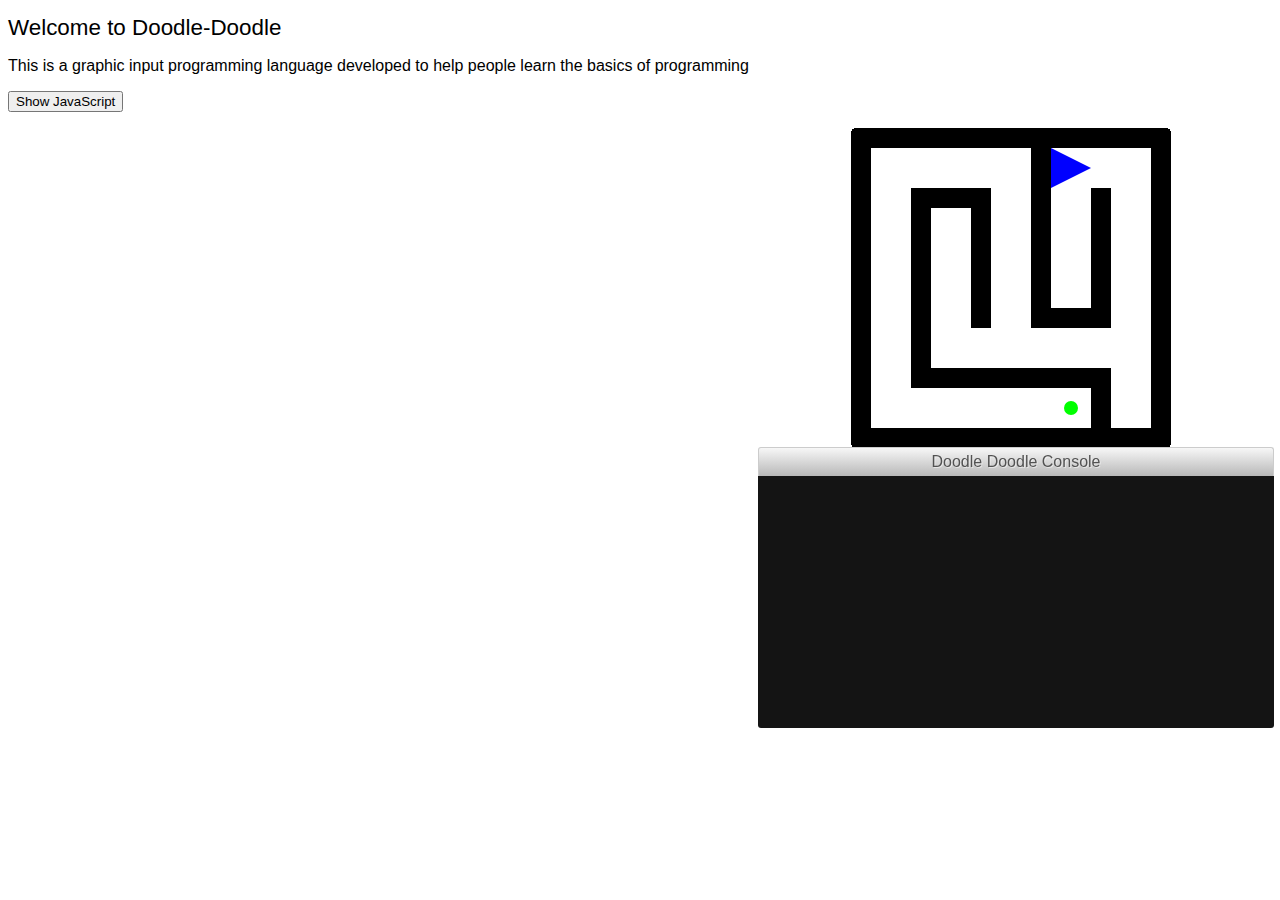
==== doodle-doodle/fixed/index.html @ 7afc5cbf "show maze and console at same time" ====
<!DOCTYPE html>
<html>
<head>
  <meta charset="utf-8">
  <title>Doodle-Doodle</title>
  <link rel="stylesheet" href="styles.css" charset="utf-8">
</head>
<body>
  <h1>Welcome to Doodle-Doodle</h1>

  <p>This is a graphic input programming language developed to help people learn the basics of programming</p>

  <p>
    <button onclick="showCode()">Show JavaScript</button>
  </p>

  <div id="blocklyDiv"></div>
  <div id="maze-n-shell">
    <div id="maze">
      <canvas width="320" height="320" id="mazecanvas">Can't load the maze game, because your browser doesn't support HTML5.</canvas>
      <noscript>JavaScript is not enabled. To play the game, you should enable it.</noscript>
    </div>
    <div id='shell' class="shell-wrap">
      <div class="shell-top-bar">Doodle Doodle Console</div>
      <ul id="shell-body" class="shell-body"></ul>
    </div>
  </div>

  <xml id="toolbox">
    <category name="Begin">
      <block type="begin_end"></block>
    </category>

    <category name="Variables and Constants">
      <block type="factor"></block>
      <block type="var"></block>
    </category>

    <category name="Movements">
      <block type="move"></block>
      <block type="turn"></block>
      <block type="wall_in_front"></block>
    </category>

    <category name="Conditions">
      <block type="if"></block>
      <block type="if_else"></block>
      <block type="equal_to"></block>
      <block type="less_than"></block>
      <block type="greater_than"></block>
      <block type="less_than_or_equal_to"></block>
      <block type="greater_than_or_equal_to"></block>
      <block type="not_equal_to"></block>
      <block type="and"></block>
      <block type="or"></block>
    </category>

    <category name="Loops">
      <block type="repeat"></block>
      <block type="while"></block>
      <block type="do_while"></block>
    </category>

    <category name="Operations">
      <block type="assignation"></block>
      <block type="sum"></block>
      <block type="substraction"></block>
      <block type="division"></block>
      <block type="multiplication"></block>
    </category>

    <category name="Functions">
      <block type="def_function"></block>
      <block type="call_function"></block>
      <block type="return_function"></block>
      <block type="param"></block>
      <block type="no_params"></block>
      <block type="return_value"></block>
      <block type="return"></block>
    </category>

    <category name="Print">
      <block type="print"></block>
      <block type="say"></block>
    </category>
  </xml>

  <xml id="startBlocks">
    <block type="begin_end" inline="false" x="100" y="20"></block>
  </xml>
  <script src="../../helping_functions.js"></script>
  <script src="../../variables.js"></script>
  <script src="../../semantic_cube.js"></script>
  <!-- <script src="../../blockly_compressed.js"></script> -->
  <!-- <script src="../../blocks_compressed.js"></script> -->
  <script src="../../blockly_uncompressed.js"></script>
  <script src="../../blocks/begin_end.js"></script>
  <script src="../../blocks/conditions.js"></script>
  <script src="../../blocks/functions.js"></script>
  <script src="../../blocks/loops.js"></script>
  <script src="../../blocks/movements.js"></script>
  <script src="../../blocks/operations.js"></script>
  <script src="../../blocks/print.js"></script>
  <script src="../../blocks/variables_and_constants.js"></script>
  <!-- <script src="../../javascript_compressed.js"></script> -->
  <script src="../../generators/javascript.js"></script>
  <script src="../../generators/javascript/begin_end.js"></script>
  <script src="../../generators/javascript/conditions.js"></script>
  <script src="../../generators/javascript/functions.js"></script>
  <script src="../../generators/javascript/loops.js"></script>
  <script src="../../generators/javascript/movements.js"></script>
  <script src="../../generators/javascript/operations.js"></script>
  <script src="../../generators/javascript/print.js"></script>
  <script src="../../generators/javascript/variables_and_constants.js"></script>
  <script src="../../msg/messages.js"></script>
  <script src="../../redefined.js" charset="utf-8"></script>
  <script src="../../app.js" charset="utf-8"></script>
  <script src="../../maze.js" charset="utf-8"></script>
  <script src="../../virtual_machine.js" charset="utf-8"></script>
</body>
</html>
---- doodle-doodle/fixed/styles.css ----
body {
  background-color: #fff;
  font-family: sans-serif;
}
h1 {
  font-weight: normal;
  font-size: 140%;
}

#blocklyDiv {
  height: 600px;
  width: 59%;
  display: inline-block;
}
#maze-n-shell {
  height: 600px;
  width: 40%;
  display: inline-block;
  position: relative;
}

#toolbox {
  display: none;
}

#startBlocks {
  display: none;
}

.shell-wrap {
  position: absolute;
  bottom: 0;
  width: 100%;
  -webkit-border-radius: 3px;
  -moz-border-radius: 3px;
  border-radius: 3px;
}

.shell-top-bar {
  position: relative;
  width: 100%;
  text-align: center;
  color: #525252;
  padding: 5px 4px;
  margin: 0;
  text-shadow: 1px 1px 0 rgba(255,255,255,0.5);
  border: 1px solid #CCCCCC;
  border-bottom: none;

  -webkit-border-top-left-radius: 3px;
  -webkit-border-top-right-radius: 3px;
  -moz-border-radius-topleft: 3px;
  -moz-border-radius-topright: 3px;
  border-top-left-radius: 3px;
  border-top-right-radius: 3px;

  background: #f7f7f7; /* Old browsers */
  background: -moz-linear-gradient(top,  #f7f7f7 0%, #B8B8B8 100%); /* FF3.6+ */
  background: -webkit-gradient(linear, left top, left bottom, color-stop(0%,#f7f7f7), color-stop(100%,#B8B8B8)); /* Chrome,Safari4+ */
  background: -webkit-linear-gradient(top,  #f7f7f7 0%,#B8B8B8 100%); /* Chrome10+,Safari5.1+ */
  background: -o-linear-gradient(top,  #f7f7f7 0%,#B8B8B8 100%); /* Opera 11.10+ */
  background: -ms-linear-gradient(top,  #f7f7f7 0%,#B8B8B8 100%); /* IE10+ */
  background: linear-gradient(to bottom,  #f7f7f7 0%,#B8B8B8 100%); /* W3C */
  filter: progid:DXImageTransform.Microsoft.gradient( startColorstr='#f7f7f7', endColorstr='#B8B8B8',GradientType=0 ); /* IE6-9 */
}

.shell-body {
  position: relative;
  width: 100%;
  margin: 0;
  padding: 5px;
  height: 242px;
  list-style: none;
  background: #141414;
  color: #45D40C;
  font: 0.8em 'Andale Mono', Consolas, 'Courier New';
  line-height: 1.6em;
  overflow: scroll;
  overflow-x: hidden;

  -webkit-border-bottom-right-radius: 3px;
  -webkit-border-bottom-left-radius: 3px;
  -moz-border-radius-bottomright: 3px;
  -moz-border-radius-bottomleft: 3px;
  border-bottom-right-radius: 3px;
  border-bottom-left-radius: 3px;
}

.shell-body li:before {
  content: '$';
  position: absolute;
  left: 0;
  top: 0;
}

.shell-body li {
  position: relative;
  word-wrap: break-word;
  padding: 0 0 0 15px;
}

#maze {
  height: 320px;
  width: 100%;
  text-align: center;
  position: absolute;
  top: 0;
}

#mazecanvas {
  position: relative;
  top: 0;
  display: inline-block;
}
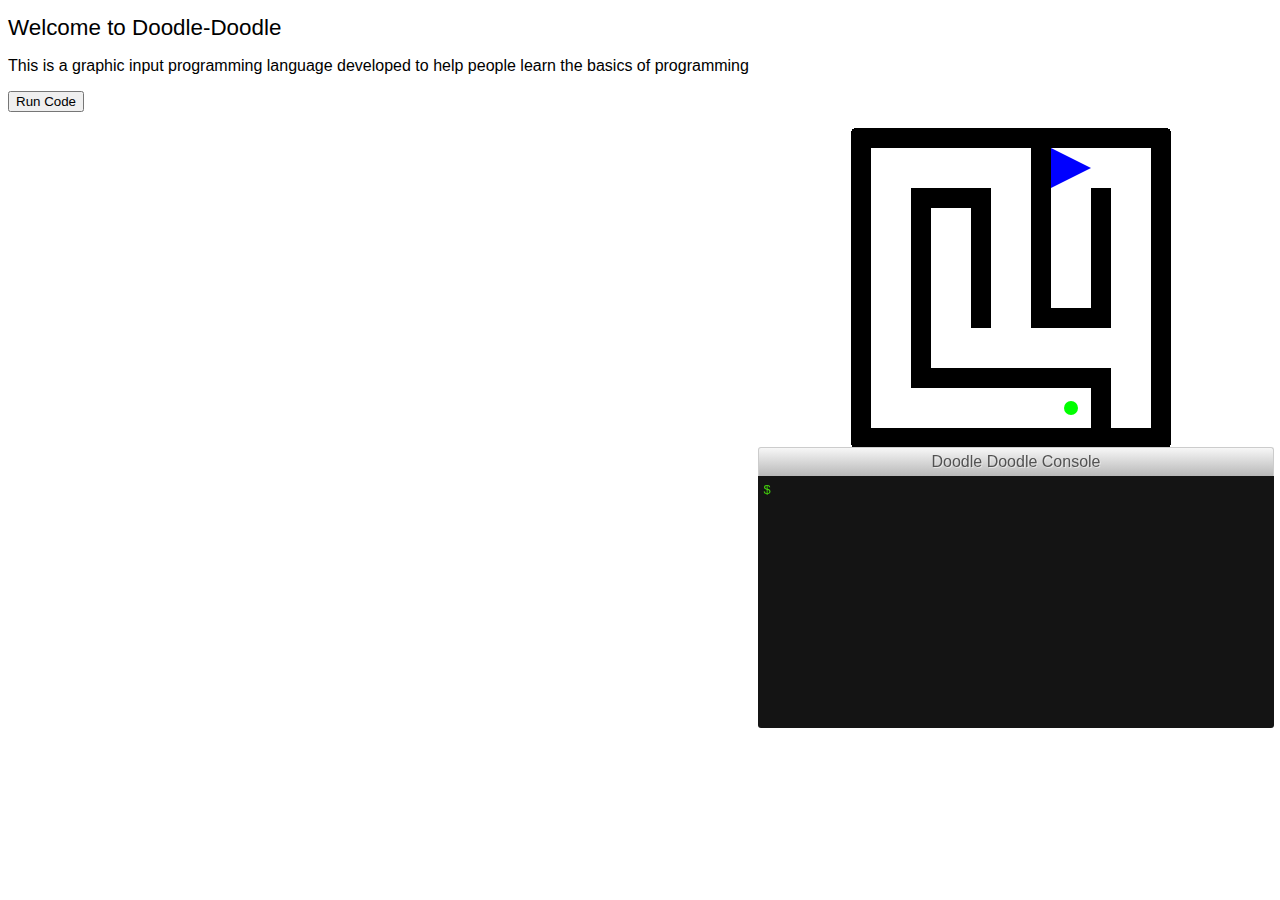
==== commit 1ede7839: "show empty line on console" ====
--- a/doodle-doodle/fixed/index.html
+++ b/doodle-doodle/fixed/index.html
@@ -11,7 +11,7 @@
   <p>This is a graphic input programming language developed to help people learn the basics of programming</p>
 
   <p>
-    <button onclick="showCode()">Show JavaScript</button>
+    <button class="myButton" onclick="showCode()">Run Code</button>
   </p>
 
   <div id="blocklyDiv"></div>
@@ -22,7 +22,7 @@
     </div>
     <div id='shell' class="shell-wrap">
       <div class="shell-top-bar">Doodle Doodle Console</div>
-      <ul id="shell-body" class="shell-body"></ul>
+      <ul id="shell-body" class="shell-body"><li></li></ul>
     </div>
   </div>
 
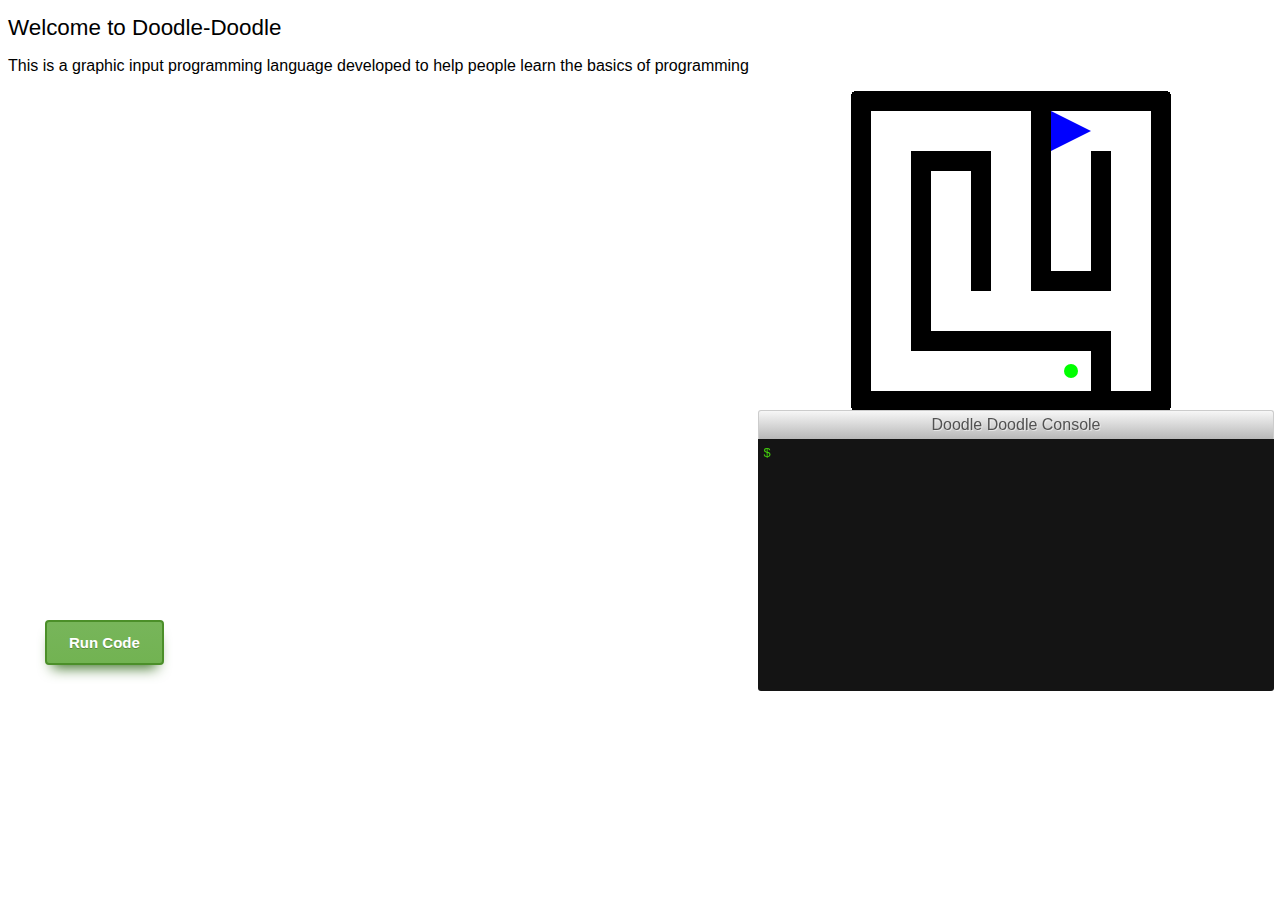
==== commit 40133c3f: "position block, pretty" ====
--- a/doodle-doodle/fixed/index.html
+++ b/doodle-doodle/fixed/index.html
@@ -9,10 +9,7 @@
   <h1>Welcome to Doodle-Doodle</h1>
 
   <p>This is a graphic input programming language developed to help people learn the basics of programming</p>
-
-  <p>
-    <button class="myButton" onclick="showCode()">Run Code</button>
-  </p>
+  <button class="myButton" onclick="showCode()">Run Code</button>
 
   <div id="blocklyDiv"></div>
   <div id="maze-n-shell">
--- a/doodle-doodle/fixed/styles.css
+++ b/doodle-doodle/fixed/styles.css
@@ -112,3 +112,71 @@
   top: 0;
   display: inline-block;
 }
+
+.myButton {
+  position: absolute;
+  top: 620px;
+  left: 45px;
+  z-index: 1;
+  -moz-box-shadow: 0px 10px 14px -7px #3e7327;
+  -webkit-box-shadow: 0px 10px 14px -7px #3e7327;
+  box-shadow: 0px 10px 14px -7px #3e7327;
+  background:-webkit-gradient(linear, left top, left bottom, color-stop(0.05, #77b55a), color-stop(1, #72b352));
+  background:-moz-linear-gradient(top, #77b55a 5%, #72b352 100%);
+  background:-webkit-linear-gradient(top, #77b55a 5%, #72b352 100%);
+  background:-o-linear-gradient(top, #77b55a 5%, #72b352 100%);
+  background:-ms-linear-gradient(top, #77b55a 5%, #72b352 100%);
+  background:linear-gradient(to bottom, #77b55a 5%, #72b352 100%);
+  filter:progid:DXImageTransform.Microsoft.gradient(startColorstr='#77b55a', endColorstr='#72b352',GradientType=0);
+  background-color:#77b55a;
+  -moz-border-radius:4px;
+  -webkit-border-radius:4px;
+  border-radius:4px;
+  border:2px solid #4b8f29;
+  display:inline-block;
+  cursor:pointer;
+  color:#ffffff;
+  font-family:Arial;
+  font-size:15px;
+  font-weight:bold;
+  padding:12px 22px;
+  text-decoration:none;
+  text-shadow:0px 1px 0px #5b8a3c;
+}
+.myButton:hover {
+  background:-webkit-gradient(linear, left top, left bottom, color-stop(0.05, #72b352), color-stop(1, #77b55a));
+  background:-moz-linear-gradient(top, #72b352 5%, #77b55a 100%);
+  background:-webkit-linear-gradient(top, #72b352 5%, #77b55a 100%);
+  background:-o-linear-gradient(top, #72b352 5%, #77b55a 100%);
+  background:-ms-linear-gradient(top, #72b352 5%, #77b55a 100%);
+  background:linear-gradient(to bottom, #72b352 5%, #77b55a 100%);
+  filter:progid:DXImageTransform.Microsoft.gradient(startColorstr='#72b352', endColorstr='#77b55a',GradientType=0);
+  background-color:#72b352;
+}
+
+.myButton:active {
+  -moz-box-shadow:inset 0px 10px 14px -7px #3e7327;
+  -webkit-box-shadow:inset 0px 10px 14px -7px #3e7327;
+  box-shadow:inset 0px 10px 14px -7px #3e7327;
+  background:-webkit-gradient(linear, left top, left bottom, color-stop(0.05, #77b55a), color-stop(1, #72b352));
+  background:-moz-linear-gradient(top, #77b55a 5%, #72b352 100%);
+  background:-webkit-linear-gradient(top, #77b55a 5%, #72b352 100%);
+  background:-o-linear-gradient(top, #77b55a 5%, #72b352 100%);
+  background:-ms-linear-gradient(top, #77b55a 5%, #72b352 100%);
+  background:linear-gradient(to bottom, #77b55a 5%, #72b352 100%);
+  filter:progid:DXImageTransform.Microsoft.gradient(startColorstr='#77b55a', endColorstr='#72b352',GradientType=0);
+  background-color:#77b55a;
+  -moz-border-radius:4px;
+  -webkit-border-radius:4px;
+  border-radius:4px;
+  border:2px solid #4b8f29;
+  display:inline-block;
+  cursor:pointer;
+  color:#ffffff;
+  font-family:Arial;
+  font-size:15px;
+  font-weight:bold;
+  padding:12px 22px;
+  text-decoration:none;
+  text-shadow:0px 1px 0px #5b8a3c;
+}
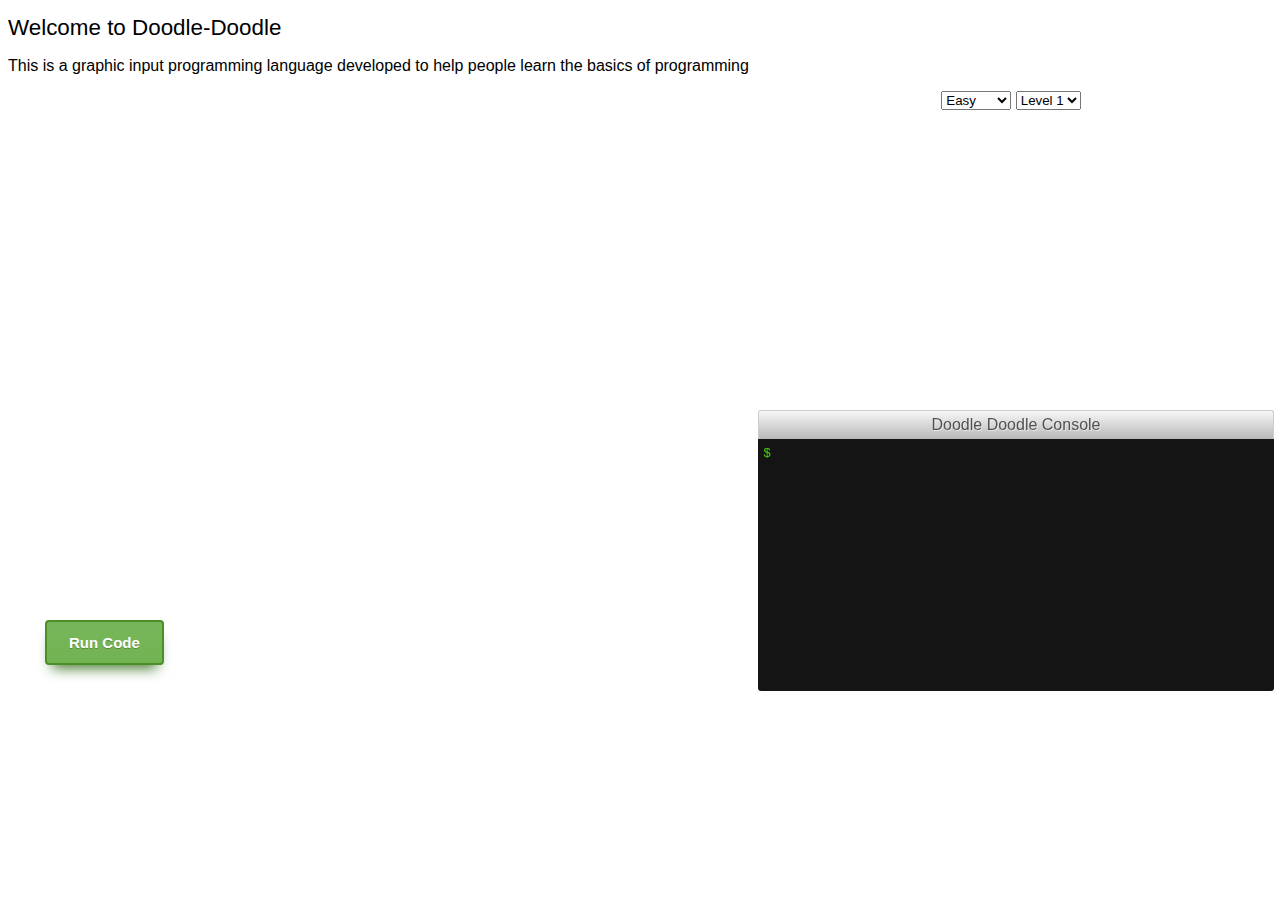
==== commit 176b5c9a: "move and turn triangle" ====
--- a/doodle-doodle/fixed/index.html
+++ b/doodle-doodle/fixed/index.html
@@ -9,11 +9,22 @@
   <h1>Welcome to Doodle-Doodle</h1>
 
   <p>This is a graphic input programming language developed to help people learn the basics of programming</p>
-  <button class="myButton" onclick="showCode()">Run Code</button>
+  <button class="myButton" id="runCode">Run Code</button>
 
   <div id="blocklyDiv"></div>
   <div id="maze-n-shell">
     <div id="maze">
+      <div class="controls">
+        <select name="difficulty" id="difficulty">
+          <option value="easy">Easy</option>
+          <option value="med">Medium</option>
+          <option value="hard">Hard</option>
+        </select>
+        <select name="level" id="level">
+          <option value="1">Level 1</option>
+          <option value="2">Level 2</option>
+        </select>
+      </div>
       <canvas width="320" height="320" id="mazecanvas">Can't load the maze game, because your browser doesn't support HTML5.</canvas>
       <noscript>JavaScript is not enabled. To play the game, you should enable it.</noscript>
     </div>
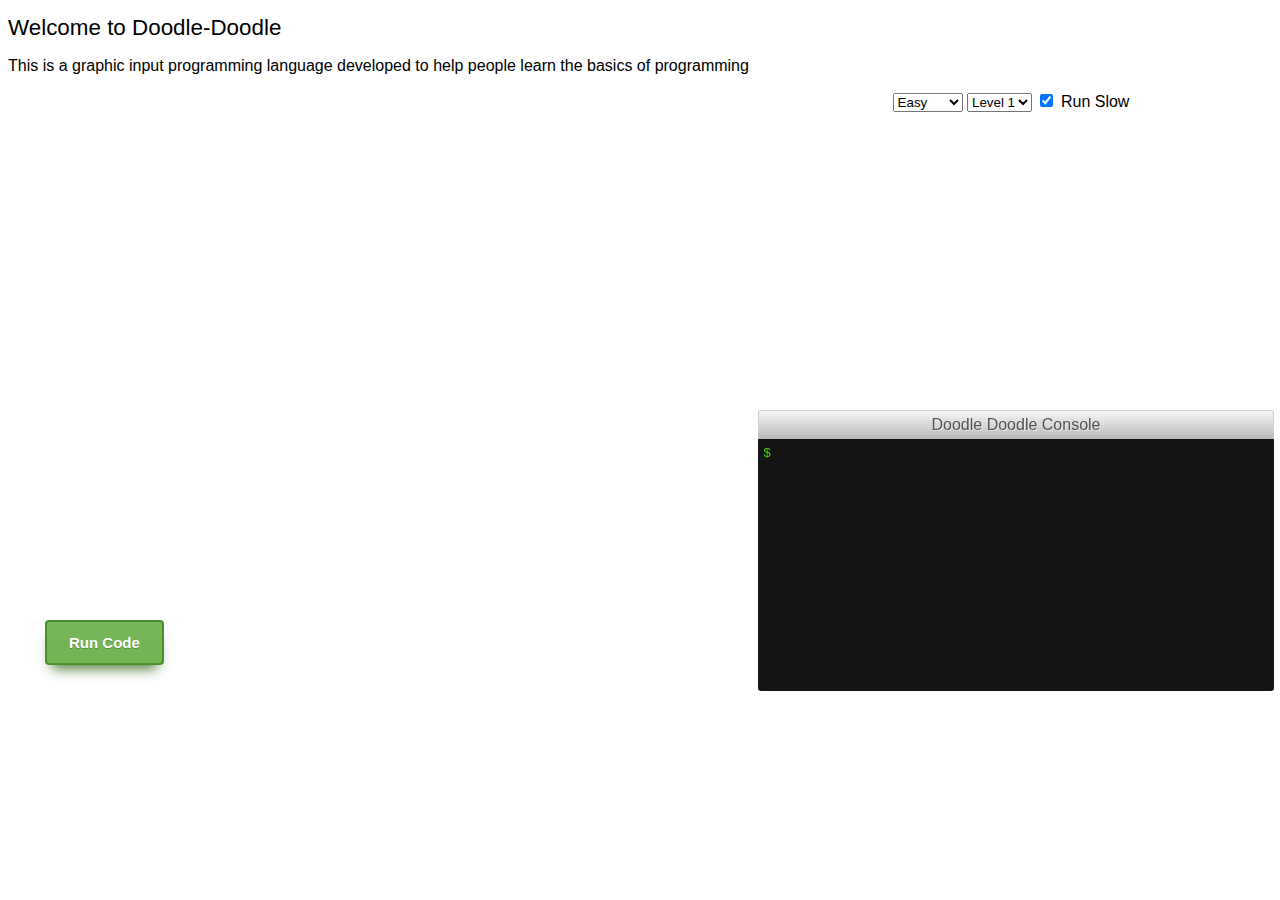
==== commit 02ad7d7f: "run slow checkbox" ====
--- a/doodle-doodle/fixed/index.html
+++ b/doodle-doodle/fixed/index.html
@@ -24,6 +24,7 @@
           <option value="1">Level 1</option>
           <option value="2">Level 2</option>
         </select>
+        <input type="checkbox" id="runSlow" checked="checked"> Run Slow
       </div>
       <canvas width="320" height="320" id="mazecanvas">Can't load the maze game, because your browser doesn't support HTML5.</canvas>
       <noscript>JavaScript is not enabled. To play the game, you should enable it.</noscript>
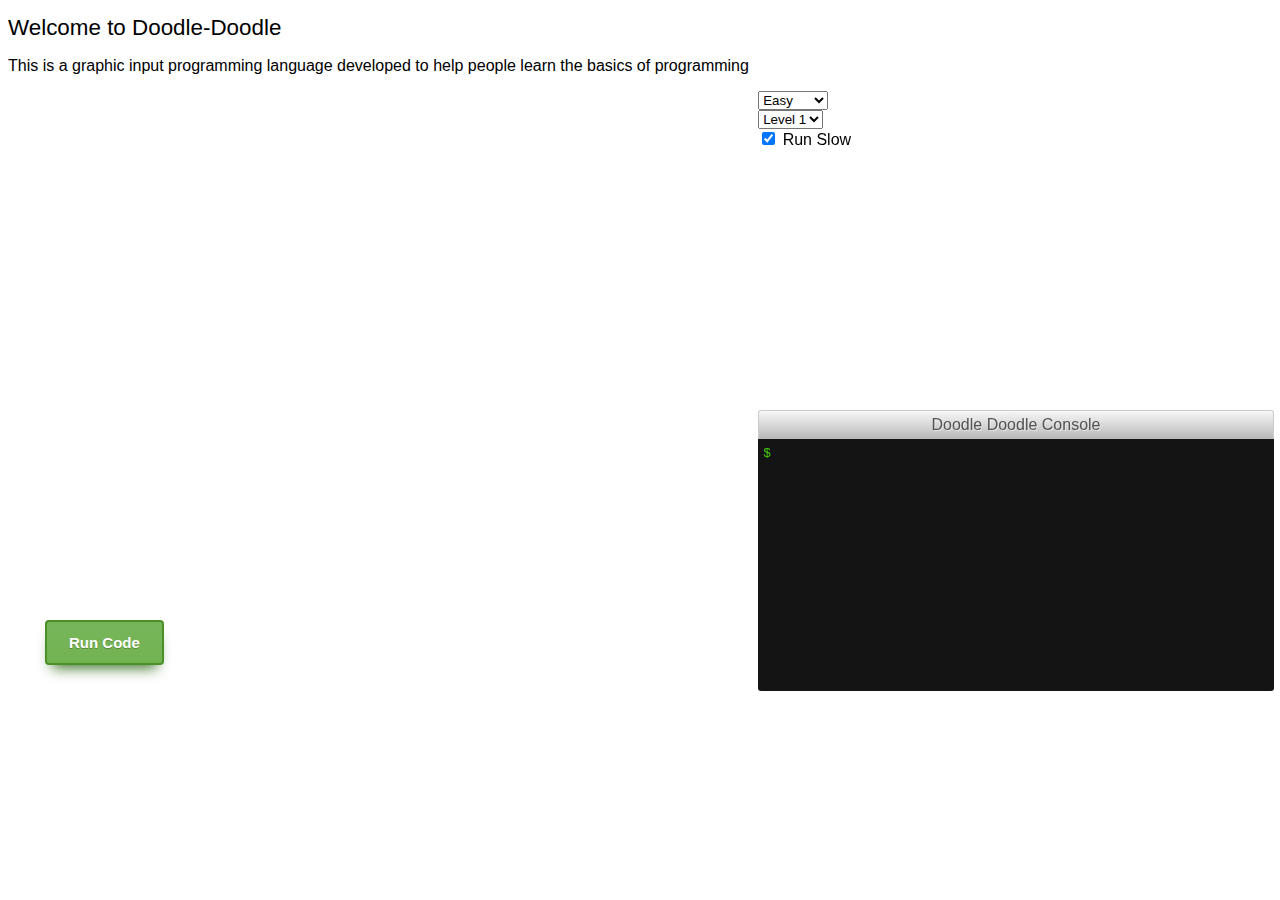
==== commit fbd5535f: "implement stopCode" ====
--- a/doodle-doodle/fixed/index.html
+++ b/doodle-doodle/fixed/index.html
@@ -9,7 +9,8 @@
   <h1>Welcome to Doodle-Doodle</h1>
 
   <p>This is a graphic input programming language developed to help people learn the basics of programming</p>
-  <button class="myButton" id="runCode">Run Code</button>
+  <button class="runCode" id="runCode">Run Code</button>
+  <button class="stopCode hidden" id="stopCode">Stop Code</button>
 
   <div id="blocklyDiv"></div>
   <div id="maze-n-shell">
@@ -49,11 +50,13 @@
       <block type="move"></block>
       <block type="turn"></block>
       <block type="wall_in_front"></block>
+      <block type="on_goal"></block>
     </category>
 
     <category name="Conditions">
       <block type="if"></block>
       <block type="if_else"></block>
+      <block type="not"></block>
       <block type="equal_to"></block>
       <block type="less_than"></block>
       <block type="greater_than"></block>
--- a/doodle-doodle/fixed/styles.css
+++ b/doodle-doodle/fixed/styles.css
@@ -5,6 +5,15 @@
 h1 {
   font-weight: normal;
   font-size: 140%;
+}
+
+.controls {
+  position: absolute;
+  z-index: 1;
+}
+
+.controls select{
+  display: block;
 }
 
 #blocklyDiv {
@@ -25,6 +34,10 @@
 
 #startBlocks {
   display: none;
+}
+
+.hidden {
+  display: none !important;
 }
 
 .shell-wrap {
@@ -113,7 +126,7 @@
   display: inline-block;
 }
 
-.myButton {
+.runCode {
   position: absolute;
   top: 620px;
   left: 45px;
@@ -143,7 +156,7 @@
   text-decoration:none;
   text-shadow:0px 1px 0px #5b8a3c;
 }
-.myButton:hover {
+.runCode:hover {
   background:-webkit-gradient(linear, left top, left bottom, color-stop(0.05, #72b352), color-stop(1, #77b55a));
   background:-moz-linear-gradient(top, #72b352 5%, #77b55a 100%);
   background:-webkit-linear-gradient(top, #72b352 5%, #77b55a 100%);
@@ -154,7 +167,7 @@
   background-color:#72b352;
 }
 
-.myButton:active {
+.runCode:active {
   -moz-box-shadow:inset 0px 10px 14px -7px #3e7327;
   -webkit-box-shadow:inset 0px 10px 14px -7px #3e7327;
   box-shadow:inset 0px 10px 14px -7px #3e7327;
@@ -180,3 +193,71 @@
   text-decoration:none;
   text-shadow:0px 1px 0px #5b8a3c;
 }
+
+.stopCode {
+  position: absolute;
+  top: 620px;
+  left: 45px;
+  z-index: 1;
+  -moz-box-shadow: 0px 10px 14px -7px #732727;
+  -webkit-box-shadow: 0px 10px 14px -7px #732727;
+  box-shadow: 0px 10px 14px -7px #732727;
+  background:-webkit-gradient(linear, left top, left bottom, color-stop(0.05, #b55a5a), color-stop(1, #b35252));
+  background:-moz-linear-gradient(top, #b55a5a 5%, #b35252 100%);
+  background:-webkit-linear-gradient(top, #b55a5a 5%, #b35252 100%);
+  background:-o-linear-gradient(top, #b55a5a 5%, #b35252 100%);
+  background:-ms-linear-gradient(top, #b55a5a 5%, #b35252 100%);
+  background:linear-gradient(to bottom, #b55a5a 5%, #b35252 100%);
+  filter:progid:DXImageTransform.Microsoft.gradient(startColorstr='#b55a5a', endColorstr='#b35252',GradientType=0);
+  background-color:#b55a5a;
+  -moz-border-radius:4px;
+  -webkit-border-radius:4px;
+  border-radius:4px;
+  border:2px solid #8f2929;
+  display:inline-block;
+  cursor:pointer;
+  color:#ffffff;
+  font-family:Arial;
+  font-size:15px;
+  font-weight:bold;
+  padding:12px 22px;
+  text-decoration:none;
+  text-shadow:0px 1px 0px #8a3c3c;
+}
+.stopCode:hover {
+  background:-webkit-gradient(linear, left top, left bottom, color-stop(0.05, #b35252), color-stop(1, #b55a5a));
+  background:-moz-linear-gradient(top, #b35252 5%, #b55a5a 100%);
+  background:-webkit-linear-gradient(top, #b35252 5%, #b55a5a 100%);
+  background:-o-linear-gradient(top, #b35252 5%, #b55a5a 100%);
+  background:-ms-linear-gradient(top, #b35252 5%, #b55a5a 100%);
+  background:linear-gradient(to bottom, #b35252 5%, #b55a5a 100%);
+  filter:progid:DXImageTransform.Microsoft.gradient(startColorstr='#b35252', endColorstr='#b55a5a',GradientType=0);
+  background-color:#b35252;
+}
+
+.stopCode:active {
+  -moz-box-shadow:inset 0px 10px 14px -7px #732727;
+  -webkit-box-shadow:inset 0px 10px 14px -7px #732727;
+  box-shadow:inset 0px 10px 14px -7px #732727;
+  background:-webkit-gradient(linear, left top, left bottom, color-stop(0.05, #b55a5a), color-stop(1, #b35252));
+  background:-moz-linear-gradient(top, #b55a5a 5%, #b35252 100%);
+  background:-webkit-linear-gradient(top, #b55a5a 5%, #b35252 100%);
+  background:-o-linear-gradient(top, #b55a5a 5%, #b35252 100%);
+  background:-ms-linear-gradient(top, #b55a5a 5%, #b35252 100%);
+  background:linear-gradient(to bottom, #b55a5a 5%, #b35252 100%);
+  filter:progid:DXImageTransform.Microsoft.gradient(startColorstr='#b55a5a', endColorstr='#b35252',GradientType=0);
+  background-color:#b55a5a;
+  -moz-border-radius:4px;
+  -webkit-border-radius:4px;
+  border-radius:4px;
+  border:2px solid #8f2929;
+  display:inline-block;
+  cursor:pointer;
+  color:#ffffff;
+  font-family:Arial;
+  font-size:15px;
+  font-weight:bold;
+  padding:12px 22px;
+  text-decoration:none;
+  text-shadow:0px 1px 0px #8a3c3c;
+}
